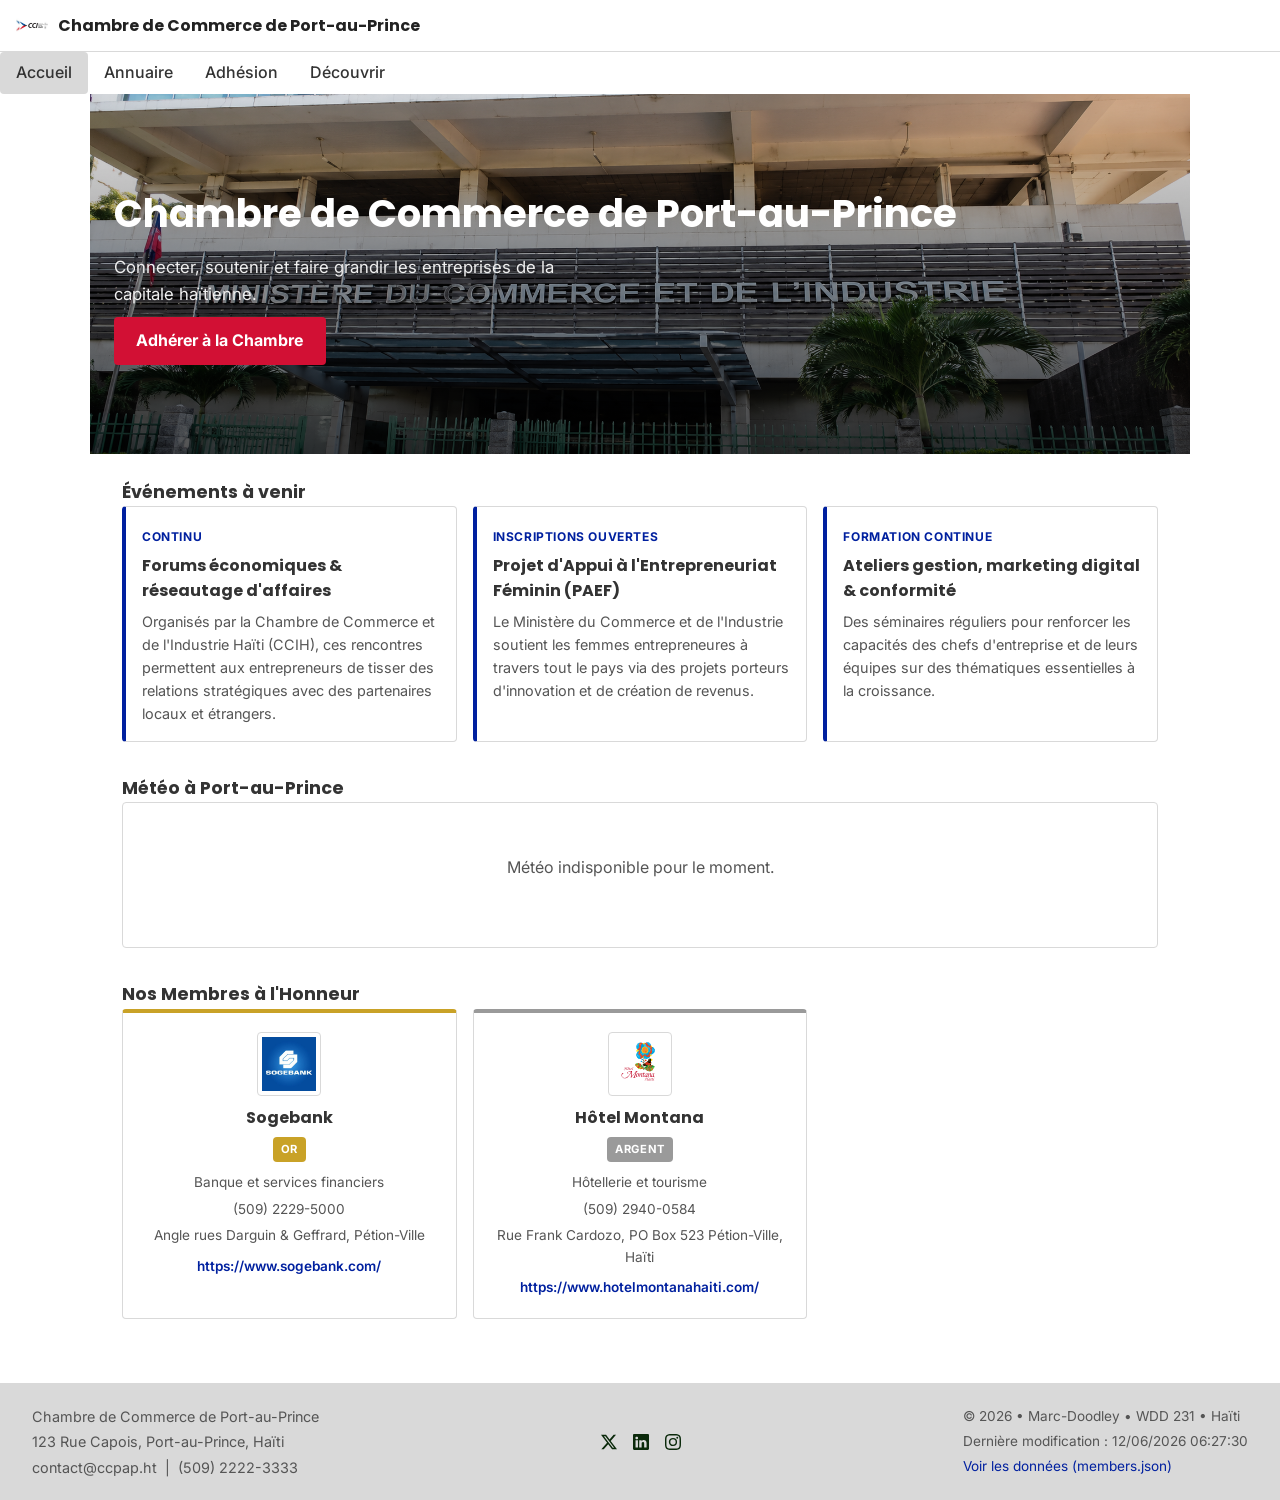
==== chamber/index.html @ 468ee875 "Chamber of commerce: index.html" ====
<!DOCTYPE html>
<html lang="fr">
<head>
  <meta charset="UTF-8" />
  <meta name="viewport" content="width=device-width, initial-scale=1.0" />

  <title>Accueil | Chambre de Commerce de Port-au-Prince</title>
  <meta name="description" content="Page d'accueil de la Chambre de Commerce de Port-au-Prince : événements, météo locale, et entreprises membres à l'honneur." />
  <meta name="author" content="Marc-Doodley" />

  <!-- Métadonnées Open Graph pour le partage sur Facebook/Messenger -->
  <meta property="og:title" content="Chambre de Commerce de Port-au-Prince" />
  <meta property="og:description" content="Découvrez les événements, la météo locale et les entreprises membres de la Chambre de Commerce de Port-au-Prince." />
  <meta property="og:image" content="https://marcdoodleys-collab.github.io/wdd231/chamber/images/chamber.jpg" />
  <meta property="og:url" content="https://marcdoodleys-collab.github.io/wdd231/chamber/index.html" />
  <meta property="og:type" content="website" />

  <link rel="icon" href="images/chamber.jpg" />

  <!-- Ordre CSS obligatoire : normalize d'abord, puis small, puis larger -->
  <link rel="stylesheet" href="styles/normalize.css" />
  <link rel="stylesheet" href="styles/small.css" />
  <link rel="stylesheet" href="styles/larges.css" />
  <script src="scripts/home.js" defer></script>

  <link rel="preconnect" href="https://fonts.googleapis.com" />
  <link rel="preconnect" href="https://fonts.gstatic.com" crossorigin />
  <link href="https://fonts.googleapis.com/css2?family=Poppins:wght@600;700&family=Inter:wght@400;500;600&display=swap" rel="stylesheet" />
</head>
<body>

  <!-- ===== HEADER ===== -->
  <header>
    <div class="brand">
      <img src="images/chamber.jpg" alt="Logo de la Chambre de Commerce de Port-au-Prince" class="logo" width="32" height="32" />
      <span class="site-name">Chambre de Commerce de Port-au-Prince</span>
    </div>

    <button id="hamburger" class="hamburger" aria-label="Toggle navigation menu" aria-expanded="false" aria-controls="primaryNav">
      <span></span>
      <span></span>
      <span></span>
    </button>
  </header>

  <nav>
    <ul id="primaryNav">
      <li><a href="index.html" class="active" aria-current="page" target="_blank">Accueil</a></li>
      <li><a href="directory.html" target="_blank">Annuaire</a></li>
      <li><a href="join.html" target="_blank">Adhésion</a></li>
      <li><a href="discover.html" target="_blank">Découvrir</a></li>
    </ul>
  </nav>

  <!-- ===== MAIN ===== -->
  <main>

    <!-- ===== HERO ===== -->
    <section class="hero">
      <img src="images/hero.png" alt="Illustration stylisée de la skyline de Port-au-Prince au coucher du soleil du ministere de l'economie et des finances, le plus grand acteur cle du CCI " class="hero-image" />
      <div class="hero-content">
        <h1>Chambre de Commerce de Port-au-Prince</h1>
        <p>Connecter, soutenir et faire grandir les entreprises de la capitale haïtienne.</p>
        <a href="join.html" class="cta-btn" target="_blank">Adhérer à la Chambre</a>
      </div>
    </section>

    <!-- ===== ÉVÉNEMENTS ===== -->
    <section class="events">
      <h2>Événements à venir</h2>
      <div class="event-cards">
        <article class="event-card">
          <p class="event-date">Continu</p>
          <h3>Forums économiques &amp; réseautage d'affaires</h3>
          <p>Organisés par la Chambre de Commerce et de l'Industrie Haïti (CCIH), ces rencontres permettent aux entrepreneurs de tisser des relations stratégiques avec des partenaires locaux et étrangers.</p>
        </article>

        <article class="event-card">
          <p class="event-date">Inscriptions ouvertes</p>
          <h3>Projet d'Appui à l'Entrepreneuriat Féminin (PAEF)</h3>
          <p>Le Ministère du Commerce et de l'Industrie soutient les femmes entrepreneures à travers tout le pays via des projets porteurs d'innovation et de création de revenus.</p>
        </article>

        <article class="event-card">
          <p class="event-date">Formation continue</p>
          <h3>Ateliers gestion, marketing digital &amp; conformité</h3>
          <p>Des séminaires réguliers pour renforcer les capacités des chefs d'entreprise et de leurs équipes sur des thématiques essentielles à la croissance.</p>
        </article>
      </div>
    </section>

    <!-- ===== MÉTÉO ===== -->
    <section class="weather">
      <h2>Météo à Port-au-Prince</h2>
      <div id="weatherContainer" class="weather-container">
        <p class="loading-message">Chargement de la météo...</p>
      </div>
    </section>

    <!-- ===== SPOTLIGHTS ===== -->
    <section class="spotlights">
      <h2>Nos Membres à l'Honneur</h2>
      <div id="spotlightContainer" class="spotlight-cards">
        <p class="loading-message">Chargement des membres...</p>
      </div>
    </section>

  </main>

  <!-- ===== FOOTER ===== -->
  <footer>
    <div class="footer-contact">
      <p>Chambre de Commerce de Port-au-Prince</p>
      <p>123 Rue Capois, Port-au-Prince, Haïti</p>
      <p>contact@ccpap.ht &nbsp;|&nbsp; (509) 2222-3333</p>
    </div>

    <div class="social-links">
      <a href="https://x.com/Mkdl2002"><img src="images/twitter-x.svg" alt="X profile" width="16" height="16"></a>
      <a href="https://linkedin.com/in/marc-doodley"><img src="images/linkedin.svg" alt="LinkedIn profile" width="16"
          height="16"></a>
      <a href="https://www.instagram.com/marcdoodleys?igsh=MWNpeXg5dWdqZjRjdw=="><img src="images/instagram.svg"
          alt="Instagram profile" width="16" height="16"></a>
    </div>
    <div class="footer-meta">
      <p>&copy; <span id="copyrightYear"></span> &bull; Marc-Doodley &bull; WDD 231 &bull; Haïti</p>
      <p id="lastModified"></p>
      <p><a href="data/members.json" target="_blank" rel="noopener">Voir les données (members.json)</a></p>
    </div>
  </footer>

</body>
</html>
---- chamber/styles/small.css ----
/* small.css — mobile-first, styles de base (320px et plus) */
/* Base reprise du template personnel de Marc-Doodley, adaptée au projet Chamber */

:root {
  /* Couleurs de base (reprises du template) */
  --color-bg: #ffffff;
  --color-dark: #333333;
  --color-nav: #1a1a1a;
  --color-light-gray: #d9d9d9;
  --color-mid-gray: #aaaaaa;
  --color-text: #222222;
  --color-text-muted: #555555;

  /* Couleurs d'accent Chambre de Commerce (inspirées du drapeau haïtien) */
  --color-primary: #00209f;
  --color-accent: #d21034;

  /* Couleurs des niveaux d'adhésion */
  --color-gold: #c9a227;
  --color-silver: #9a9a9a;
  --color-member: #7a8a99;

  --font-heading: "Poppins", system-ui, sans-serif;
  --font-body: "Inter", system-ui, sans-serif;

  --radius: 4px;
}

* {
  box-sizing: border-box;
}

body {
  margin: 0;
  font-family: var(--font-body);
  color: var(--color-text);
  background-color: var(--color-bg);
  line-height: 1.6;
}

img {
  max-width: 100%;
  height: auto;
  display: block;
}

a {
  color: inherit;
  text-decoration: none;
}

h1,
h2,
h3 {
  margin: 0 0 0.6em 0;
  color: var(--color-dark);
  font-family: var(--font-heading);
}

h1 {
  font-size: 1.7rem;
  padding: 1rem 1rem 0;
}

h2 {
  font-size: 1.1rem;
  margin: 0;
}

p {
  margin: 0 0 1em 0;
}

/* ---------- Header ---------- */

header {
  display: flex;
  align-items: center;
  justify-content: space-between;
  padding: 0.8rem 1rem;
  border-bottom: 1px solid var(--color-light-gray);
}

.brand {
  display: flex;
  align-items: center;
  gap: 0.6rem;
}

.logo {
  border-radius: var(--radius);
}

.site-name {
  font-family: var(--font-heading);
  font-weight: 700;
  font-size: 1rem;
}

/* Hamburger */

.hamburger {
  display: flex;
  flex-direction: column;
  justify-content: space-between;
  width: 26px;
  height: 20px;
  background: none;
  border: none;
  cursor: pointer;
  padding: 0;
}

.hamburger span {
  display: block;
  height: 2px;
  width: 100%;
  background-color: var(--color-dark);
  border-radius: 2px;
  transition: transform 0.25s ease, opacity 0.25s ease;
}

.hamburger.open span:nth-child(1) {
  transform: translateY(9px) rotate(45deg);
}

.hamburger.open span:nth-child(2) {
  opacity: 0;
}

.hamburger.open span:nth-child(3) {
  transform: translateY(-9px) rotate(-45deg);
}

/* Nav (petits écrans : menu déroulant empilé) */

#primaryNav {
  list-style: none;
  margin: 0;
  padding: 0;
  background-color: var(--color-nav);
  display: none;
  flex-direction: column;
}

#primaryNav.open {
  display: flex;
}

#primaryNav li a {
  display: block;
  color: #ffffff;
  padding: 0.85rem 1.2rem;
  font-weight: 500;
  border-top: 1px solid rgba(255, 255, 255, 0.12);
  transition: background-color 0.2s ease, padding-left 0.2s ease;
}

#primaryNav li a:hover,
#primaryNav li a.active {
  background-color: #444444;
  padding-left: 1.6rem;
}

/* ---------- Main layout ---------- */

main {
  max-width: 1100px;
  margin: 0 auto;
  padding: 0 1rem 2rem;
  position: relative;
}

/* ---------- Directory intro + toggle ---------- */

.directory-intro {
  padding: 0 1rem;
}

.view-toggle {
  display: flex;
  gap: 0.5rem;
  margin-bottom: 1.2rem;
}

.toggle-btn {
  display: flex;
  align-items: center;
  justify-content: center;
  width: 42px;
  height: 42px;
  background-color: var(--color-light-gray);
  border: none;
  border-radius: var(--radius);
  color: var(--color-dark);
  cursor: pointer;
  transition: background-color 0.2s ease, color 0.2s ease;
}

.toggle-btn:hover {
  background-color: var(--color-mid-gray);
}

.toggle-btn.active {
  background-color: var(--color-primary);
  color: #ffffff;
}

/* ---------- Directory grid / list ---------- */

.directory-grid {
  display: grid;
  grid-template-columns: 1fr;
  gap: 1rem;
  padding: 0 1rem;
}

.directory-grid.list-view {
  grid-template-columns: 1fr;
}

.loading-message {
  color: var(--color-text-muted);
  text-align: center;
  padding: 2rem 0;
}

.member-card {
  display: flex;
  flex-direction: column;
  border: 1px solid var(--color-light-gray);
  border-radius: var(--radius);
  overflow: hidden;
  border-top: 4px solid var(--color-member);
}

.member-card.level-3 {
  border-top-color: var(--color-gold);
}

.member-card.level-2 {
  border-top-color: var(--color-silver);
}

.member-card.level-1 {
  border-top-color: var(--color-member);
}

.member-card-header {
  display: flex;
  align-items: center;
  gap: 0.8rem;
  padding: 1rem;
  background-color: #fafafa;
}

.member-logo {
  width: 64px;
  height: 64px;
  object-fit: contain;
  border-radius: var(--radius);
  background-color: #ffffff;
  padding: 4px;
  border: 1px solid var(--color-light-gray);
  flex-shrink: 0;
}

.member-card-header h2 {
  font-size: 1rem;
}

.member-sector {
  font-size: 0.8rem;
  color: var(--color-text-muted);
  margin: 0.2rem 0 0;
}

.member-card-body {
  padding: 0 1rem 1rem;
  flex-grow: 1;
}

.member-card-body p {
  font-size: 0.9rem;
  margin: 0.3rem 0;
}

.member-badge {
  display: inline-block;
  font-size: 0.7rem;
  font-weight: 700;
  text-transform: uppercase;
  letter-spacing: 0.05em;
  padding: 0.2rem 0.5rem;
  border-radius: var(--radius);
  color: #ffffff;
  margin-bottom: 0.5rem;
}

.member-badge.level-3 {
  background-color: var(--color-gold);
}

.member-badge.level-2 {
  background-color: var(--color-silver);
}

.member-badge.level-1 {
  background-color: var(--color-member);
}

.member-website {
  display: inline-block;
  margin-top: 0.5rem;
  font-size: 0.85rem;
  color: var(--color-primary);
  font-weight: 600;
  word-break: break-word;
}

/* Vue liste : carte en ligne horizontale */

.directory-grid.list-view .member-card {
  flex-direction: row;
  border-top: none;
  border-left: 4px solid var(--color-member);
  align-items: center;
}

.directory-grid.list-view .member-card.level-3 {
  border-left-color: var(--color-gold);
}

.directory-grid.list-view .member-card.level-2 {
  border-left-color: var(--color-silver);
}

.directory-grid.list-view .member-card-header {
  background-color: transparent;
  flex-shrink: 0;
}

.directory-grid.list-view .member-card-body {
  padding: 0.8rem 1rem 0.8rem 0;
}

/* ---------- Footer ---------- */

footer {
  background-color: var(--color-light-gray);
  color: var(--color-text);
  text-align: center;
  padding: 1.2rem 1rem;
}

.footer-contact p {
  margin: 0.15rem 0;
  font-size: 0.9rem;
}

.social-links {
  display: flex;
  justify-content: center;
  gap: 1rem;
  margin: 0.8rem 0;
}

.social-links a {
  display: flex;
  align-items: center;
  justify-content: center;
  color: var(--color-primary);
  transition: color 0.2s ease;
}

.social-links a:hover {
  color: var(--color-accent);
}

footer p {
  margin: 0.2rem 0;
  font-size: 0.85rem;
  color: var(--color-text-muted);
}

footer a {
  color: var(--color-primary);
}

/* ================================
   PAGE D'ACCUEIL (index.html)
   ================================ */

/* ---------- Hero ---------- */

.hero {
  position: relative;
  margin: 0 -1rem 1.5rem;
  overflow: hidden;
}

.hero-image {
  width: 100%;
  height: 260px;
  object-fit: cover;
  display: block;
}

.hero-content {
  position: absolute;
  inset: 0;
  display: flex;
  flex-direction: column;
  justify-content: center;
  align-items: flex-start;
  gap: 0.6rem;
  padding: 1.5rem;
  background: linear-gradient(to top, rgba(0, 0, 0, 0.65), rgba(0, 0, 0, 0.1));
}

.hero-content h1 {
  color: #ffffff;
  font-size: 1.5rem;
  margin: 0;
  padding: 0;
}

.hero-content p {
  color: #f0f0f0;
  font-size: 0.95rem;
  margin: 0;
  max-width: 32ch;
}

.cta-btn {
  display: inline-block;
  background-color: var(--color-accent);
  color: #ffffff;
  font-weight: 700;
  padding: 0.7rem 1.4rem;
  border-radius: var(--radius);
  transition: background-color 0.2s ease;
}

.cta-btn:hover {
  background-color: #a80c28;
}

/* ---------- Événements ---------- */

.events {
  padding: 0 1rem;
  margin-bottom: 2rem;
}

.event-cards {
  display: grid;
  grid-template-columns: 1fr;
  gap: 1rem;
}

.event-card {
  border: 1px solid var(--color-light-gray);
  border-left: 4px solid var(--color-primary);
  border-radius: var(--radius);
  padding: 1rem;
}

.event-date {
  display: inline-block;
  font-size: 0.75rem;
  font-weight: 700;
  text-transform: uppercase;
  letter-spacing: 0.05em;
  color: var(--color-primary);
  margin-bottom: 0.4rem;
}

.event-card h3 {
  font-family: var(--font-heading);
  font-size: 1rem;
  margin: 0 0 0.4rem 0;
  color: var(--color-dark);
}

.event-card p:not(.event-date) {
  font-size: 0.9rem;
  color: var(--color-text-muted);
  margin: 0;
}

/* ---------- Météo ---------- */

.weather {
  padding: 0 1rem;
  margin-bottom: 2rem;
}

.weather-container {
  display: flex;
  flex-direction: column;
  gap: 1rem;
  border: 1px solid var(--color-light-gray);
  border-radius: var(--radius);
  padding: 1.2rem;
}

.weather-current {
  text-align: center;
}

.weather-icon {
  font-size: 2.5rem;
  margin: 0;
}

.weather-temp {
  font-size: 2rem;
  font-weight: 700;
  color: var(--color-dark);
  margin: 0.2rem 0;
}

.weather-desc {
  text-transform: capitalize;
  color: var(--color-text-muted);
  margin: 0;
}

.weather-forecast {
  display: grid;
  grid-template-columns: repeat(3, 1fr);
  gap: 0.6rem;
  border-top: 1px solid var(--color-light-gray);
  padding-top: 1rem;
}

.forecast-day {
  text-align: center;
}

.forecast-label {
  font-size: 0.8rem;
  text-transform: capitalize;
  color: var(--color-text-muted);
  margin: 0 0 0.3rem 0;
}

.forecast-icon {
  font-size: 1.4rem;
  margin: 0 0 0.2rem 0;
}

.forecast-temp {
  font-weight: 700;
  margin: 0;
}

/* ---------- Spotlights ---------- */

.spotlights {
  padding: 0 1rem;
  margin-bottom: 2rem;
}

.spotlight-cards {
  display: grid;
  grid-template-columns: 1fr;
  gap: 1rem;
}

.spotlight-card {
  display: flex;
  flex-direction: column;
  align-items: center;
  text-align: center;
  border: 1px solid var(--color-light-gray);
  border-top: 4px solid var(--color-gold);
  border-radius: var(--radius);
  padding: 1.2rem;
}

.spotlight-card.level-2 {
  border-top-color: var(--color-silver);
}

.spotlight-logo {
  width: 64px;
  height: 64px;
  object-fit: contain;
  background-color: #ffffff;
  border: 1px solid var(--color-light-gray);
  border-radius: var(--radius);
  padding: 4px;
  margin-bottom: 0.6rem;
}

.spotlight-card h3 {
  font-size: 1rem;
  margin: 0 0 0.4rem 0;
}

.spotlight-card p {
  font-size: 0.85rem;
  color: var(--color-text-muted);
  margin: 0.15rem 0;
}

.spotlight-card a {
  font-size: 0.85rem;
  color: var(--color-primary);
  font-weight: 600;
  margin-top: 0.4rem;
  word-break: break-word;
}
---- chamber/styles/larges.css ----
/* larger.css — ajustements pour écrans plus larges (tablette et desktop) */

@media screen and (min-width: 640px) {
  h1 {
    font-size: 2.1rem;
  }

  /* La grille passe à 2 colonnes */
  .directory-grid {
    grid-template-columns: repeat(2, 1fr);
  }

  .directory-grid.list-view {
    grid-template-columns: 1fr;
  }
}

@media screen and (min-width: 900px) {
  /* Navigation horizontale, hamburger masqué */
  .hamburger {
    display: none;
  }

  #primaryNav {
    display: flex;
    flex-direction: row;
    position: static;
    background-color: transparent;
  }

  #primaryNav li a {
    color: var(--color-dark);
    border-top: none;
    padding: 0.5rem 1rem;
    border-radius: var(--radius);
  }

  #primaryNav li a:hover,
  #primaryNav li a.active {
    background-color: var(--color-light-gray);
    color: var(--color-dark);
    padding-left: 1rem;
  }

  /* La grille passe à 3 colonnes */
  .directory-grid {
    grid-template-columns: repeat(3, 1fr);
  }

  .directory-grid.list-view {
    grid-template-columns: 1fr;
  }

  /* Footer sur une ligne */
  footer {
    display: flex;
    justify-content: space-between;
    align-items: center;
    text-align: left;
    padding: 1.2rem 2rem;
  }

  .social-links {
    margin: 0;
  }
}

/* ================================
   PAGE D'ACCUEIL — écrans larges
   ================================ */

@media screen and (min-width: 640px) {
  .hero-image {
    height: 360px;
  }

  .hero-content h1 {
    font-size: 2rem;
  }

  .event-cards {
    grid-template-columns: repeat(2, 1fr);
  }

  .spotlight-cards {
    grid-template-columns: repeat(2, 1fr);
  }
}

@media screen and (min-width: 900px) {
  .hero-content h1 {
    font-size: 2.4rem;
  }

  .hero-content p {
    max-width: 40ch;
    font-size: 1.05rem;
  }

  .event-cards {
    grid-template-columns: repeat(3, 1fr);
  }

  .weather-container {
    flex-direction: row;
    align-items: center;
    justify-content: space-around;
  }

  .weather-current {
    flex: 0 0 auto;
    padding-right: 2rem;
    border-right: 1px solid var(--color-light-gray);
  }

  .weather-forecast {
    border-top: none;
    padding-top: 0;
    flex: 1;
  }

  .spotlight-cards {
    grid-template-columns: repeat(3, 1fr);
  }
}
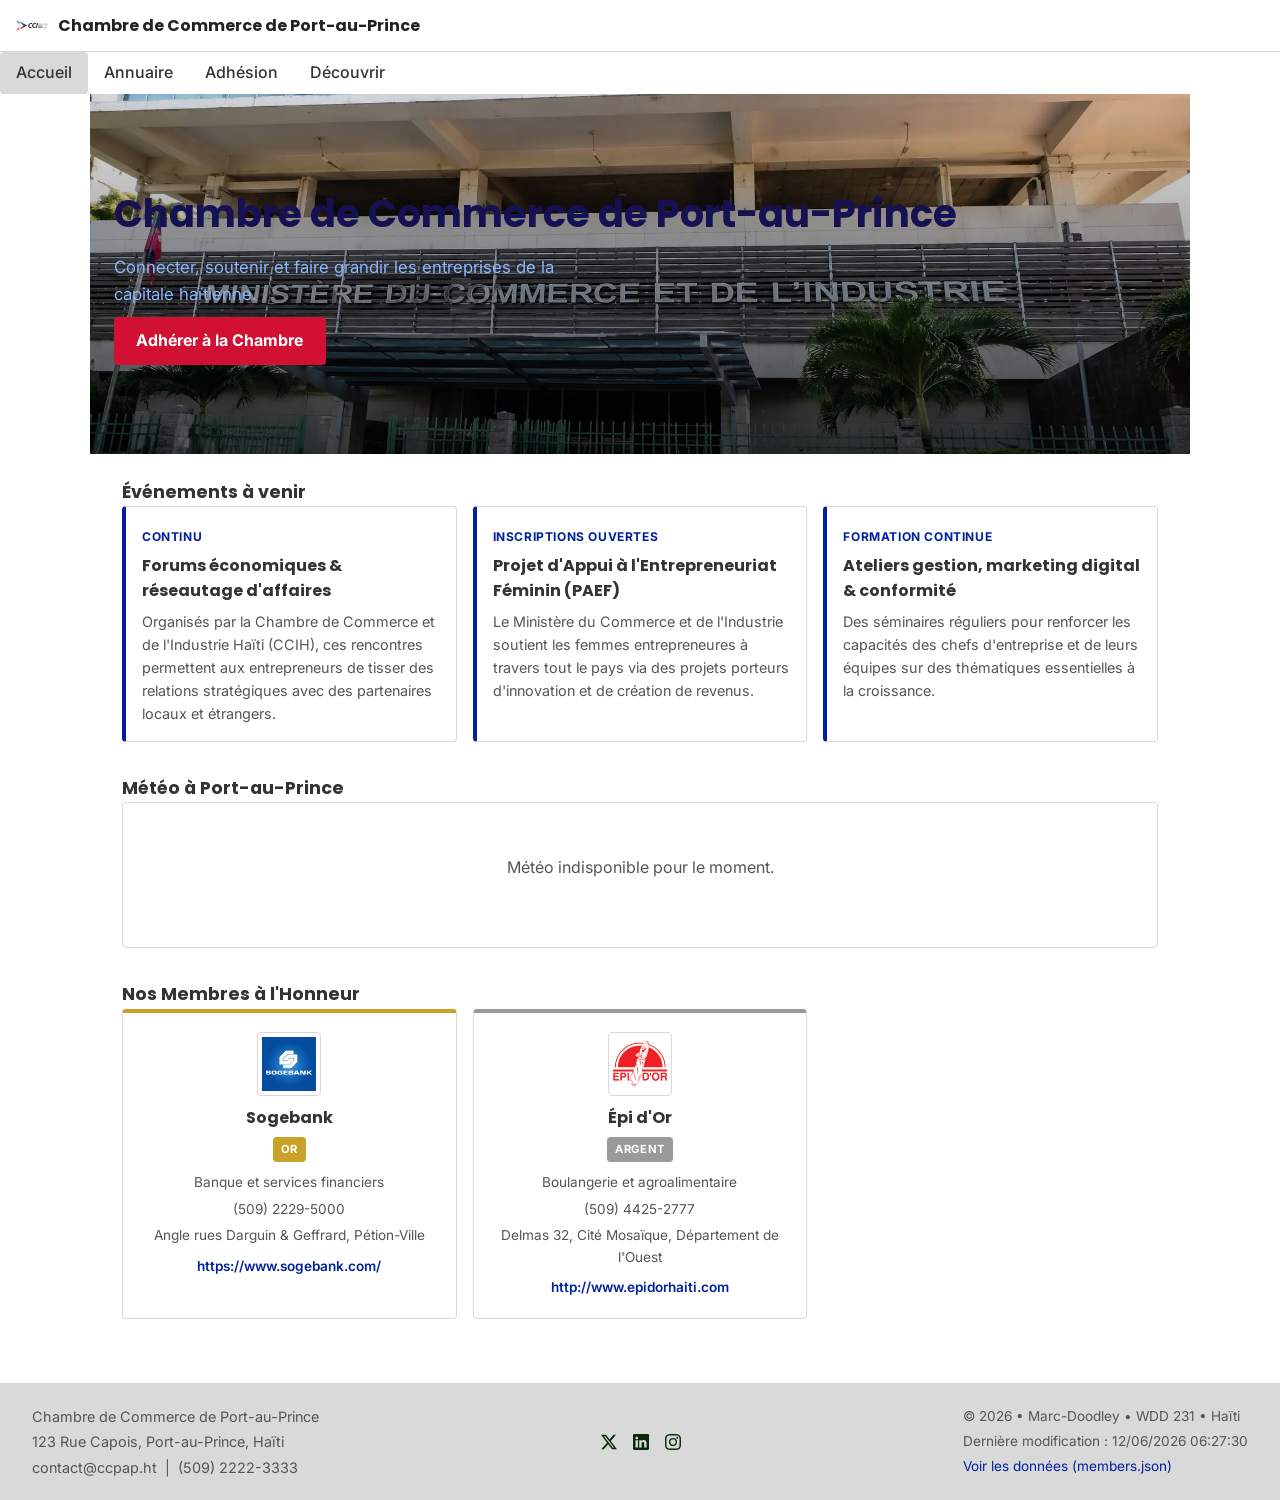
==== commit 4e51d737: "Chamber of commerce: index.html" ====
--- a/chamber/index.html
+++ b/chamber/index.html
@@ -57,7 +57,7 @@
 
     <!-- ===== HERO ===== -->
     <section class="hero">
-      <img src="images/hero.png" alt="Illustration stylisée de la skyline de Port-au-Prince au coucher du soleil du ministere de l'economie et des finances, le plus grand acteur cle du CCI " class="hero-image" />
+      <img src="images/hero.webp" alt="Illustration stylisée de la skyline de Port-au-Prince au coucher du soleil du ministere de l'economie et des finances, le plus grand acteur cle du CCI " class="hero-image" />
       <div class="hero-content">
         <h1>Chambre de Commerce de Port-au-Prince</h1>
         <p>Connecter, soutenir et faire grandir les entreprises de la capitale haïtienne.</p>
--- a/chamber/styles/small.css
+++ b/chamber/styles/small.css
@@ -419,14 +419,14 @@
 }
 
 .hero-content h1 {
-  color: #ffffff;
+  color: #151152;
   font-size: 1.5rem;
   margin: 0;
   padding: 0;
 }
 
 .hero-content p {
-  color: #f0f0f0;
+  color: #88b8ff;
   font-size: 0.95rem;
   margin: 0;
   max-width: 32ch;
